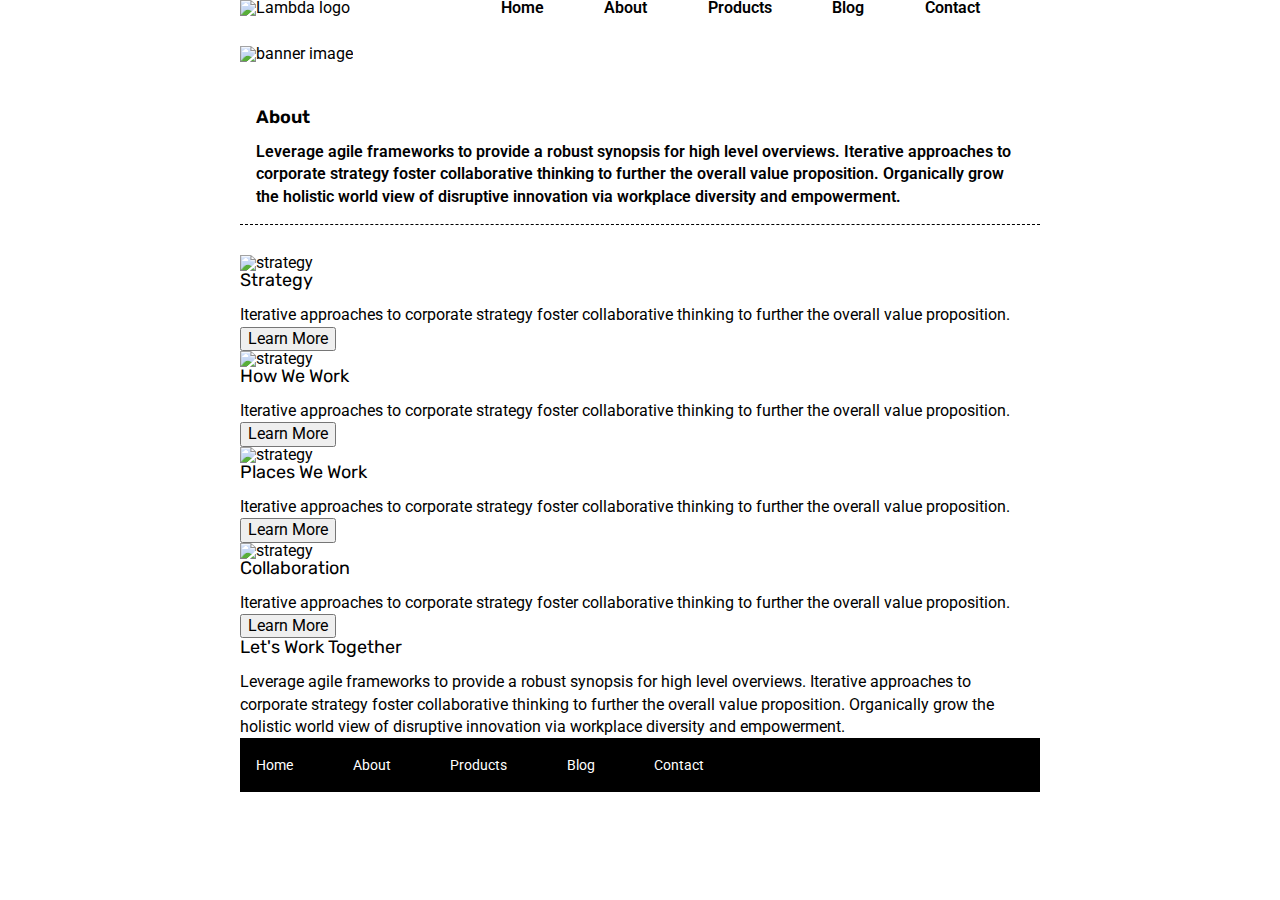
==== about.html @ 0ad6923d "marked everything up in about.html" ====
<!DOCTYPE html>

<html lang="en">
  <head>
    <meta charset="utf-8" />

    <title>Sprint Challenge - About</title>
    <link rel="stylesheet" href="css/normalize.css" />
    <link
      href="https://fonts.googleapis.com/css?family=Roboto|Rubik"
      rel="stylesheet"
    />
    <link rel="stylesheet" href="css/index.css" />
  </head>

  <body>
    <div class="container about-page">
      <!--header starts here-->
      <header>
        <div class="top-header-section">
          <figure class="logo-container">
            <img src="img/lambda-black.png" alt="Lambda logo" />
          </figure>

          <nav>
            <a href="#">Home</a>
            <a href="about.html">About</a>
            <a href="#">Products</a>
            <a href="#">Blog</a>
            <a href="#">Contact</a>
          </nav>
        </div>
        <figure class="banner">
          <img src="img/jumbo.jpg" alt="banner image" />
        </figure>
        <!--header ends here-->
      </header>
      <main>
        <!--main-content starts here-->

        <section class="about-top-section">
          <!--about-top-section starts here-->
          <h1>About</h1>
          <p>
            Leverage agile frameworks to provide a robust synopsis for high
            level overviews. Iterative approaches to corporate strategy foster
            collaborative thinking to further the overall value proposition.
            Organically grow the holistic world view of disruptive innovation
            via workplace diversity and empowerment.
          </p>
          <!--about-top-section ends here-->
        </section>

        <section class="about-middle-section">
          <!--about-middle-section starts here-->
          <div class="middle-section-content">
            <figure>
              <img src="img/about-plan.png" alt="strategy" />
            </figure>

            <h2>Strategy</h2>

            <p>
              Iterative approaches to corporate strategy foster collaborative
              thinking to further the overall value proposition.
            </p>

            <button>Learn More</button>
          </div>

          <div class="middle-section-content">
            <figure>
              <img src="img/about-working.png" alt="strategy" />
            </figure>

            <h2>How We Work</h2>

            <p>
              Iterative approaches to corporate strategy foster collaborative
              thinking to further the overall value proposition.
            </p>

            <button>Learn More</button>
          </div>

          <div class="middle-section-content">
            <figure>
              <img src="img/about-office.png" alt="strategy" />
            </figure>

            <h2>Places We Work</h2>

            <p>
              Iterative approaches to corporate strategy foster collaborative
              thinking to further the overall value proposition.
            </p>

            <button>Learn More</button>
          </div>

          <div class="middle-section-content">
            <figure>
              <img src="img/about-meeting.png" alt="strategy" />
            </figure>

            <h2>Collaboration</h2>

            <p>
              Iterative approaches to corporate strategy foster collaborative
              thinking to further the overall value proposition.
            </p>

            <button>Learn More</button>
          </div>
          <!--about-middle-section ends here-->
        </section>

        <section class="about-bottom-section">
          <!--about-bottom-section starts here-->
          <h2>Let's Work Together</h2>
          <p>
            Leverage agile frameworks to provide a robust synopsis for high
            level overviews. Iterative approaches to corporate strategy foster
            collaborative thinking to further the overall value proposition.
            Organically grow the holistic world view of disruptive innovation
            via workplace diversity and empowerment.
          </p>
          <!--about-bottom-section ends here-->
        </section>
        <!--end of main content-->
      </main>
      <footer>
        <nav>
          <a href="index.html">Home</a>
          <a href="#">About</a>
          <a href="#">Products</a>
          <a href="#">Blog</a>
          <a href="#">Contact</a>
        </nav>
      </footer>
    </div>
    <!-- container -->
  </body>
</html>
---- css/index.css ----
/* http://meyerweb.com/eric/tools/css/reset/ 
   v2.0 | 20110126
   License: none (public domain)
*/

html,
body,
div,
span,
applet,
object,
iframe,
h1,
h2,
h3,
h4,
h5,
h6,
p,
blockquote,
pre,
a,
abbr,
acronym,
address,
big,
cite,
code,
del,
dfn,
em,
img,
ins,
kbd,
q,
s,
samp,
small,
strike,
strong,
sub,
sup,
tt,
var,
b,
u,
i,
center,
dl,
dt,
dd,
ol,
ul,
li,
fieldset,
form,
label,
legend,
table,
caption,
tbody,
tfoot,
thead,
tr,
th,
td,
article,
aside,
canvas,
details,
embed,
figure,
figcaption,
footer,
header,
hgroup,
menu,
nav,
output,
ruby,
section,
summary,
time,
mark,
audio,
video {
  margin: 0;
  padding: 0;
  border: 0;
  font-size: 100%;
  font: inherit;
  vertical-align: baseline;
}
/* HTML5 display-role reset for older browsers */
article,
aside,
details,
figcaption,
figure,
footer,
header,
hgroup,
menu,
nav,
section {
  display: block;
}
body {
  line-height: 1;
}
ol,
ul {
  list-style: none;
}
blockquote,
q {
  quotes: none;
}
blockquote:before,
blockquote:after,
q:before,
q:after {
  content: "";
  content: none;
}
table {
  border-collapse: collapse;
  border-spacing: 0;
}

* {
  box-sizing: border-box;
}

html,
body {
  height: 100%;
  font-family: "Roboto", sans-serif;
}

h1,
h2,
h3,
h4,
h5 {
  font-size: 18px;
  margin-bottom: 15px;
  font-family: "Rubik", sans-serif;
}

p {
  line-height: 1.4;
}

.container {
  width: 800px;
  margin: 0 auto;
}

/*==================================================
======================HEADER STYLES=================
====================================================*/

header {
  margin-bottom: 30px;
}

.top-header-section {
  display: flex;
  justify-content: space-between;
  align-items: flex-end;
  margin-bottom: 30px;
}

.logo-container {
  width: 20%;
}

header nav {
  width: 75%;
  display: flex;
  justify-content: space-evenly;
}

header nav a {
  font-size: 16px;
  font-weight: 600;
  text-decoration: none;
  color: #000;
}

/*HEADER STYLES ENDS HERE*/

.top-content {
  display: flex;
  flex-wrap: wrap;
  justify-content: space-evenly;
  margin-bottom: 20px;
  border-bottom: 1px dashed black;
}

.top-content .text-container {
  width: 48%;
  padding: 0 1%;
  padding-bottom: 20px;
}

.middle-content {
  margin-bottom: 20px;
  border-bottom: 1px dashed black;
}

.middle-content h2 {
  padding: 0 2%;
  margin-bottom: 0;
}

.middle-content .boxes {
  display: flex;
  flex-wrap: wrap;
  justify-content: space-evenly;
}

.middle-content .boxes .box {
  width: 12.5%;
  height: 100px;
  background: black;
  margin: 20px 2.5%;
  color: white;
  display: flex;
  align-items: center;
  justify-content: center;
}

/*======BOXES COLOR STYLES======*/
.middle-content .boxes .box1 {
  background-color: teal;
}

.middle-content .boxes .box2 {
  background-color: gold;
}

.middle-content .boxes .box3 {
  background-color: cadetblue;
}

.middle-content .boxes .box4 {
  background-color: coral;
}

.middle-content .boxes .box5 {
  background-color: crimson;
}

.middle-content .boxes .box6 {
  background-color: forestgreen;
}

.middle-content .boxes .box7 {
  background-color: darkorchid;
}

.middle-content .boxes .box8 {
  background-color: hotpink;
}

.middle-content .boxes .box9 {
  background-color: indigo;
}

.middle-content .boxes .box10 {
  background-color: dodgerblue;
}

.bottom-content {
  display: flex;
  margin: 0 2% 20px;
  justify-content: space-around;
}

.bottom-content .text-container {
  padding-right: 4%;
}

.bottom-content .text-container:last-child {
  padding-right: 0;
}

footer {
  width: 100%;
  background: black;
}

footer nav {
  width: 60%;
  display: flex;
  justify-content: space-between;
  align-items: center;
  padding: 20px 2%;
  font-size: 14px;
}

footer nav a {
  color: white;
  text-decoration: none;
}

/*==========================================================================================================================
                                            ABOUT PAGE STYLES                                                                
==========================================================================================================================*/
.about-top-section {
  border-bottom: 1px dashed black;
  padding: 2%;
  margin-bottom: 30px;
  font-weight: 600;
}
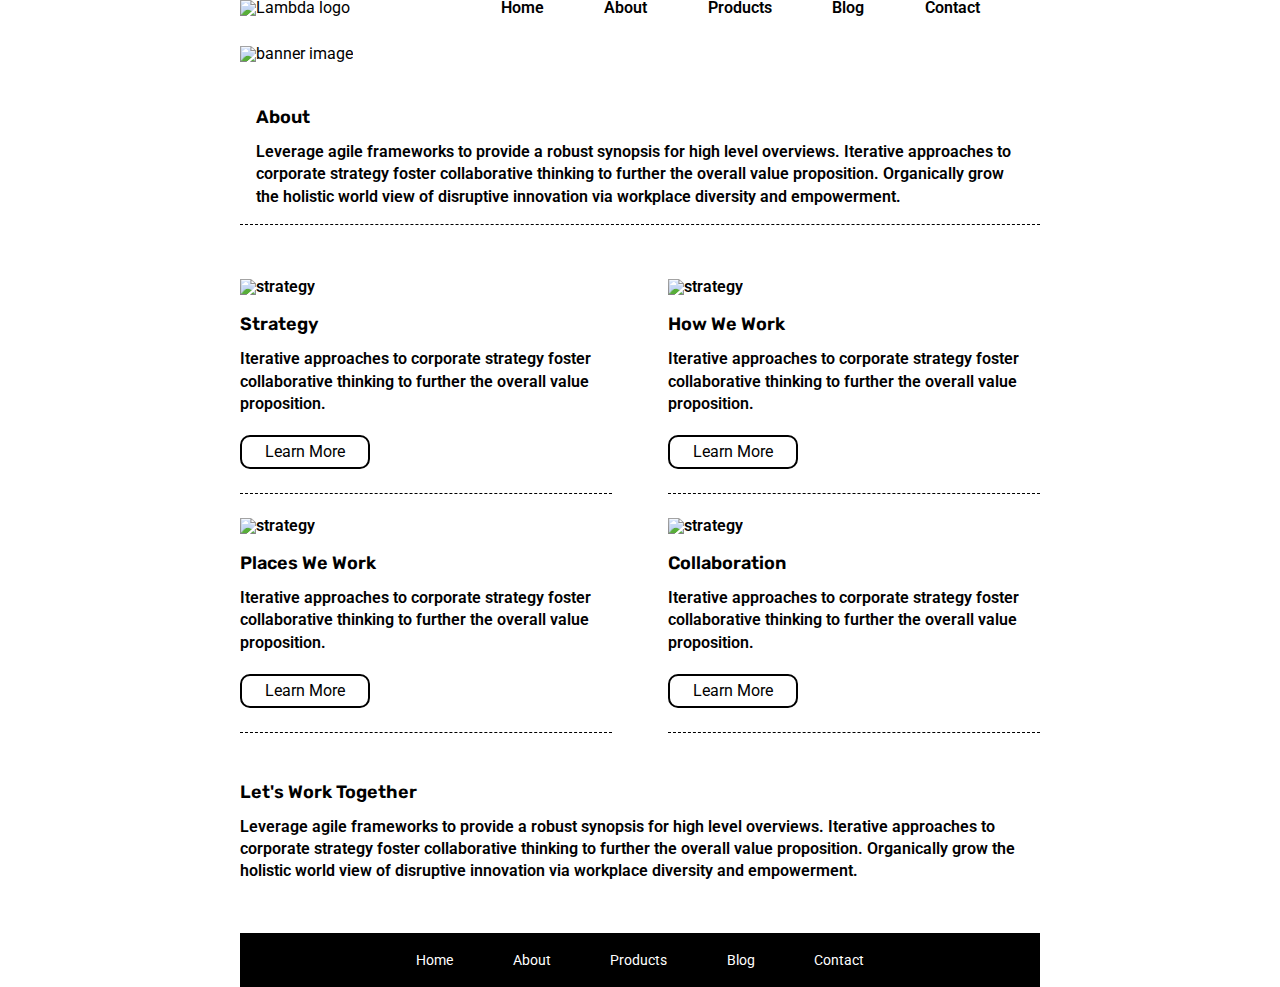
==== commit cfd4f4cc: "finished styling about.html" ====
--- a/about.html
+++ b/about.html
@@ -23,8 +23,8 @@
           </figure>
 
           <nav>
-            <a href="#">Home</a>
-            <a href="about.html">About</a>
+            <a href="index.html">Home</a>
+            <a href="#">About</a>
             <a href="#">Products</a>
             <a href="#">Blog</a>
             <a href="#">Contact</a>
--- a/css/index.css
+++ b/css/index.css
@@ -290,6 +290,9 @@
 footer {
   width: 100%;
   background: black;
+  display: flex;
+  justify-content: center;
+  margin-top: 50px;
 }
 
 footer nav {
@@ -315,3 +318,42 @@
   margin-bottom: 30px;
   font-weight: 600;
 }
+/* .about-middle-section,
+.middle-section-content {
+  border: 1px solid black;
+} */
+
+.about-middle-section {
+  display: flex;
+  justify-content: space-between;
+  flex-flow: row wrap;
+  align-items: center;
+  font-weight: 600;
+}
+
+.middle-section-content {
+  width: 46.5%;
+  padding: 3% 0;
+  border-bottom: 1px dashed black;
+}
+
+.middle-section-content h2 {
+  margin-top: 20px;
+}
+
+.middle-section-content p {
+  margin-bottom: 20px;
+}
+
+.middle-section-content button {
+  padding: 1.5%;
+  width: 35%;
+  border-radius: 10px;
+  border: 2px solid black;
+  background-color: white;
+}
+
+.about-bottom-section {
+  margin-top: 50px;
+  font-weight: 600;
+}
